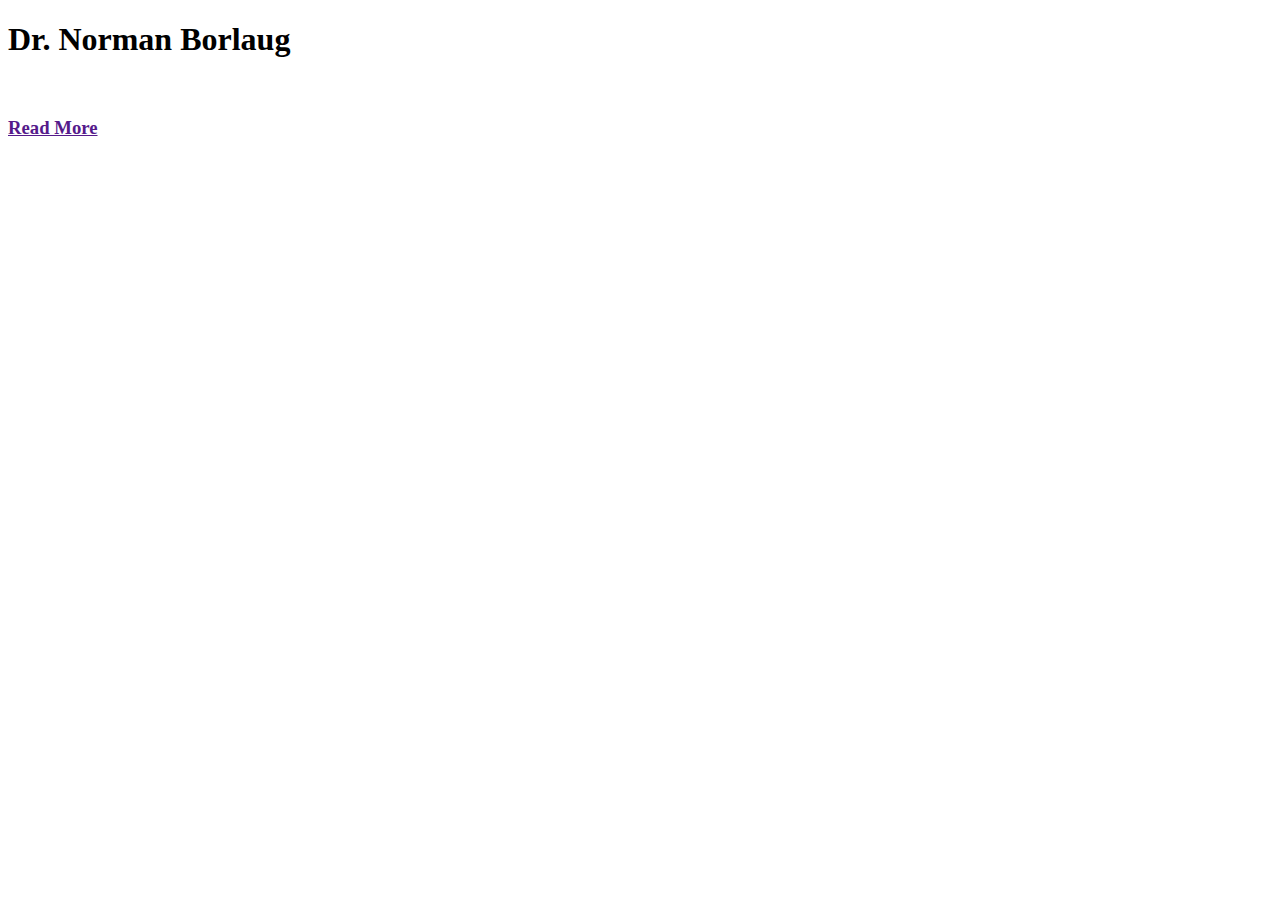
==== index.html @ eb1df5b3 "Added index.html" ====
<!DOCTYPE html>
<html>
  <head>
    <title>FCC Tribute Page</title>
  </head>
  <main id="main">
    <h1 id="title">
        Dr. Norman Borlaug
    </h1>
    <figure id="img-div"><img id="image "src="" alt=""><figcaption id="img-caption"></figure>
    <section id="tribute-info"></section>
    <h3>
    <a href="" target="_blank">Read More</a>
    </h3>
  </main>
</html>
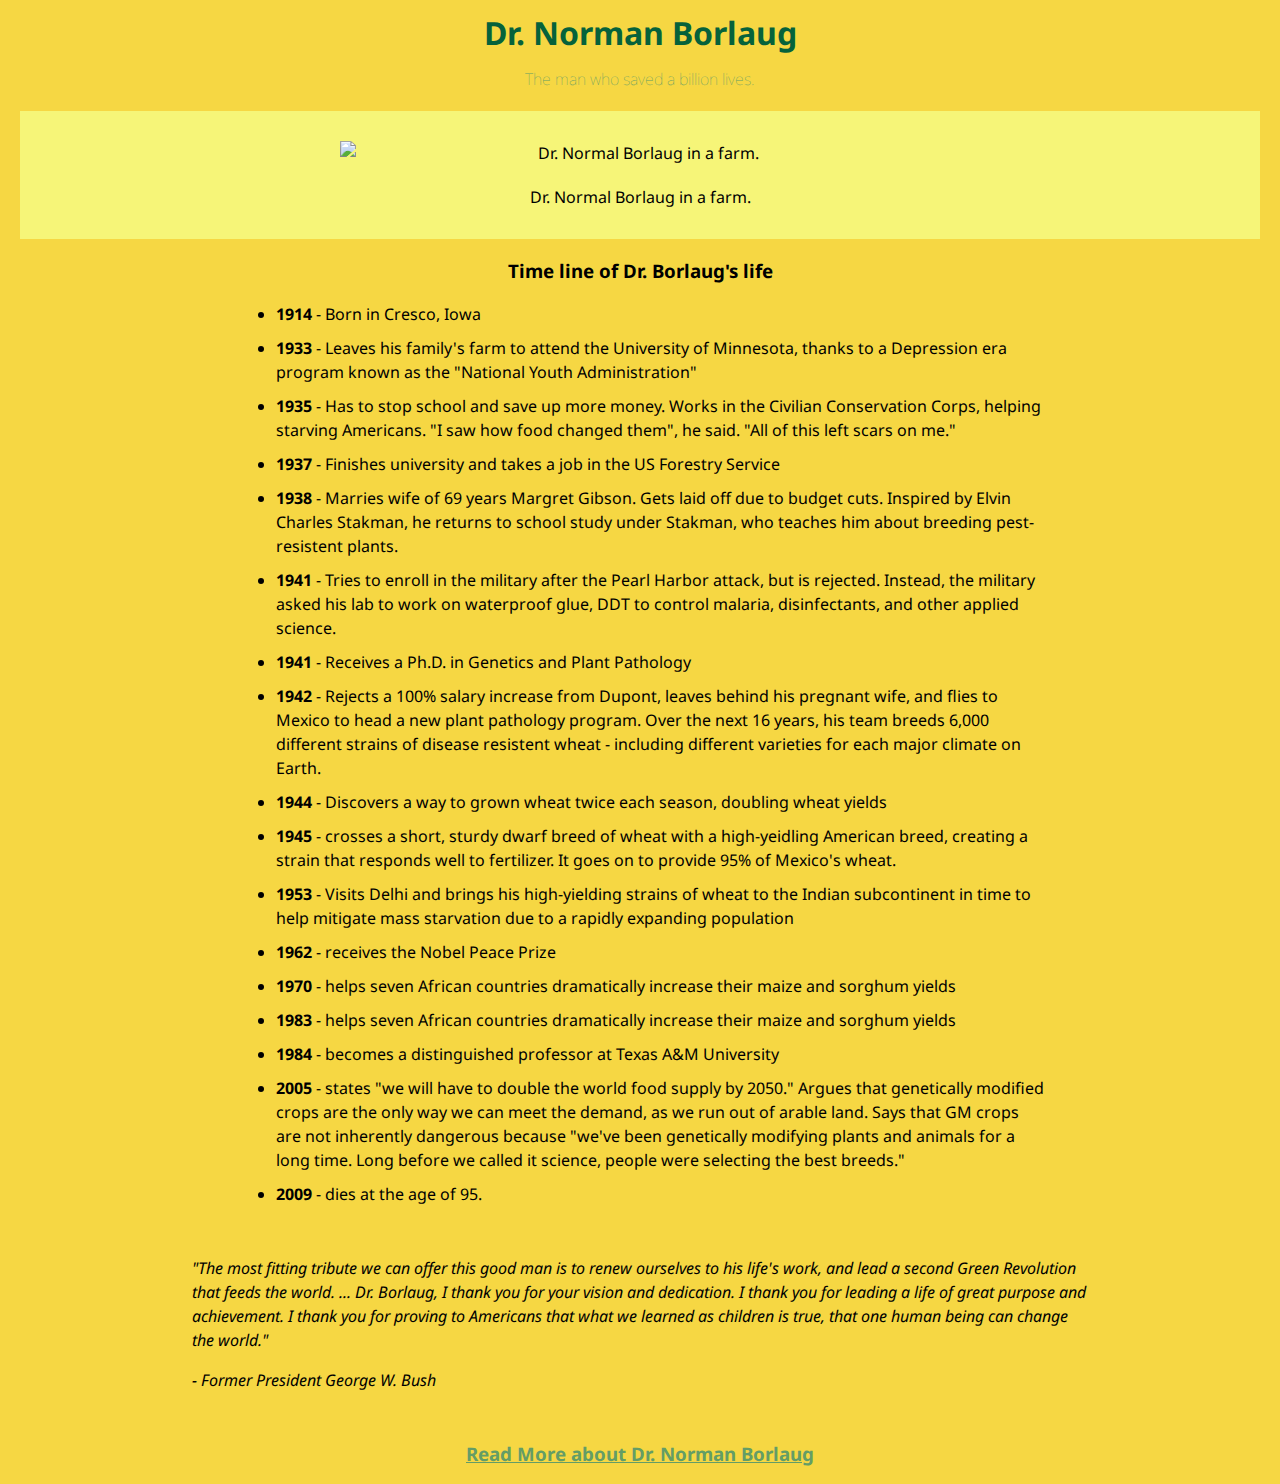
==== commit 77e3a6df: "Updated index.html and added style.css" ====
--- a/index.html
+++ b/index.html
@@ -1,16 +1,58 @@
 <!DOCTYPE html>
 <html>
   <head>
-    <title>FCC Tribute Page</title>
-  </head>
-  <main id="main">
     <h1 id="title">
         Dr. Norman Borlaug
     </h1>
-    <figure id="img-div"><img id="image "src="" alt=""><figcaption id="img-caption"></figure>
-    <section id="tribute-info"></section>
+    <link rel="stylesheet" href="style.css"> 
+    <link href="https://fonts.googleapis.com/css2?family=Noto+Sans&display=swap" rel="stylesheet">   
+    <h2>  The man who saved a billion lives.</h2>
+  </head>
+
+  <body>
+    <main id = "main">
+    <figure id="img-div">
+      <img id="image" src="https://cdn.britannica.com/50/136250-050-E1680FC7/Norman-Borlaug-1970.jpg" alt="Dr. Normal Borlaug in a farm.">
+      <figcaption id="img-caption">
+        Dr. Normal Borlaug in a farm.
+      </figure>
+
+    <section id="tribute-info">
+        <h3>Time line of Dr. Borlaug's life</h3>
+        <ul>
+            <li><strong>1914</strong> - Born in Cresco, Iowa</li>
+            <li><strong>1933</strong> - Leaves his family's farm to attend the University of Minnesota, thanks to a Depression era program known as the "National Youth Administration"</li>
+            <li><strong>1935</strong> - Has to stop school and save up more money. Works in the Civilian Conservation Corps, helping starving Americans. "I saw how food changed them", he said. "All of this left scars on me."</li>
+            <li><strong>1937</strong> - Finishes university and takes a job in the US Forestry Service</li>
+            <li><strong>1938</strong> - Marries wife of 69 years Margret Gibson. Gets laid off due to budget cuts. Inspired by Elvin Charles Stakman, he returns to school study under Stakman, who teaches him about breeding pest-resistent plants.</li>
+            <li><strong>1941</strong> - Tries to enroll in the military after the Pearl Harbor attack, but is rejected. Instead, the military asked his lab to work on waterproof glue, DDT to control malaria, disinfectants, and other applied science.</li>
+            <li><strong>1941</strong> - Receives a Ph.D. in Genetics and Plant Pathology</li>
+            <li><strong>1942</strong> - Rejects a 100% salary increase from Dupont, leaves behind his pregnant wife, and flies to Mexico to head a new plant pathology program. Over the next 16 years, his team breeds 6,000 different strains of disease
+                resistent wheat - including different varieties for each major climate on Earth.</li>
+            <li><strong>1944</strong> - Discovers a way to grown wheat twice each season, doubling wheat yields</li>
+            <li><strong>1945</strong> - crosses a short, sturdy dwarf breed of wheat with a high-yeidling American breed, creating a strain that responds well to fertilizer. It goes on to provide 95% of Mexico's wheat.</li>
+            <li><strong>1953</strong> - Visits Delhi and brings his high-yielding strains of wheat to the Indian subcontinent in time to help mitigate mass starvation due to a rapidly expanding population</li>
+            <li><strong>1962</strong> - receives the Nobel Peace Prize</li>
+            <li><strong>1970</strong> - helps seven African countries dramatically increase their maize and sorghum yields</li>
+            <li><strong>1983</strong> - helps seven African countries dramatically increase their maize and sorghum yields</li>
+            <li><strong>1984</strong> - becomes a distinguished professor at Texas A&M University</li>
+            <li><strong>2005</strong> - states "we will have to double the world food supply by 2050." Argues that genetically modified crops are the only way we can meet the demand, as we run out of arable land. Says that GM crops are not inherently
+                dangerous because "we've been genetically modifying plants and animals for a long time. Long before we called it science, people were selecting the best breeds."</li>
+            <li><strong>2009</strong> - dies at the age of 95.</li>
+        </ul>
+        <blockquote cite="https://www.worldfoodprize.org/index.cfm/87428/39975/tributes_to_norman_borlaug_from_around_the_world">
+          <p>
+            "The most fitting tribute we can offer this good man is to renew ourselves to his life's work, and lead a second Green Revolution that feeds the world. ... Dr. Borlaug, I thank you for your vision and dedication. I thank you for leading a life of great purpose and achievement. I thank you for proving to Americans that what we learned as children is true, that one human being can change the world."
+          </p>
+          <p>
+            - Former President George W. Bush
+          </p>
+        </blockquote>
     <h3>
-    <a href="" target="_blank">Read More</a>
+    <a href="https://en.wikipedia.org/wiki/Norman_Borlaug" target="_blank">Read More about Dr. Norman Borlaug</a>
     </h3>
-  </main>
+    </section>
+    </main>
+  </body>
+
 </html>
--- a/style.css
+++ b/style.css
@@ -0,0 +1,66 @@
+body{
+    background-color:#f6d743;
+    font-family: 'Noto Sans', sans-serif;
+    line-height: 1.5em;
+    text-align: center;
+    margin: 0;
+    padding: 0;
+}
+
+h1{
+    color: #06623b;
+    font-size: 3;
+    font-weight: bold;
+}
+
+h2{
+    color: #649d66;
+    font-size: 1em;
+    font-weight: 100;
+}
+
+#main{
+    background-color:#f6d743;
+}
+
+#image{
+    max-width: 50%;
+    display: block;
+    height: auto;
+    margin: 10px auto;
+}
+
+#img-div{
+    background-color: #f6f578   ;
+    padding: 20px;
+    margin: 20px;
+}
+
+#img-caption{
+    padding: 10px;
+}
+
+ul{
+    text-align: left;
+    max-width: 60%;
+    margin: 0 auto 50px auto;
+}
+
+li{
+    margin: 10px 0;
+}
+
+blockquote{
+    font-style: italic;
+    max-width: 70%;
+    margin: 50px auto 50px auto;
+    text-align: left;
+}
+
+a{
+    color: #649d66;
+}
+
+a:hover{
+    color: rgb(2, 56, 2);
+}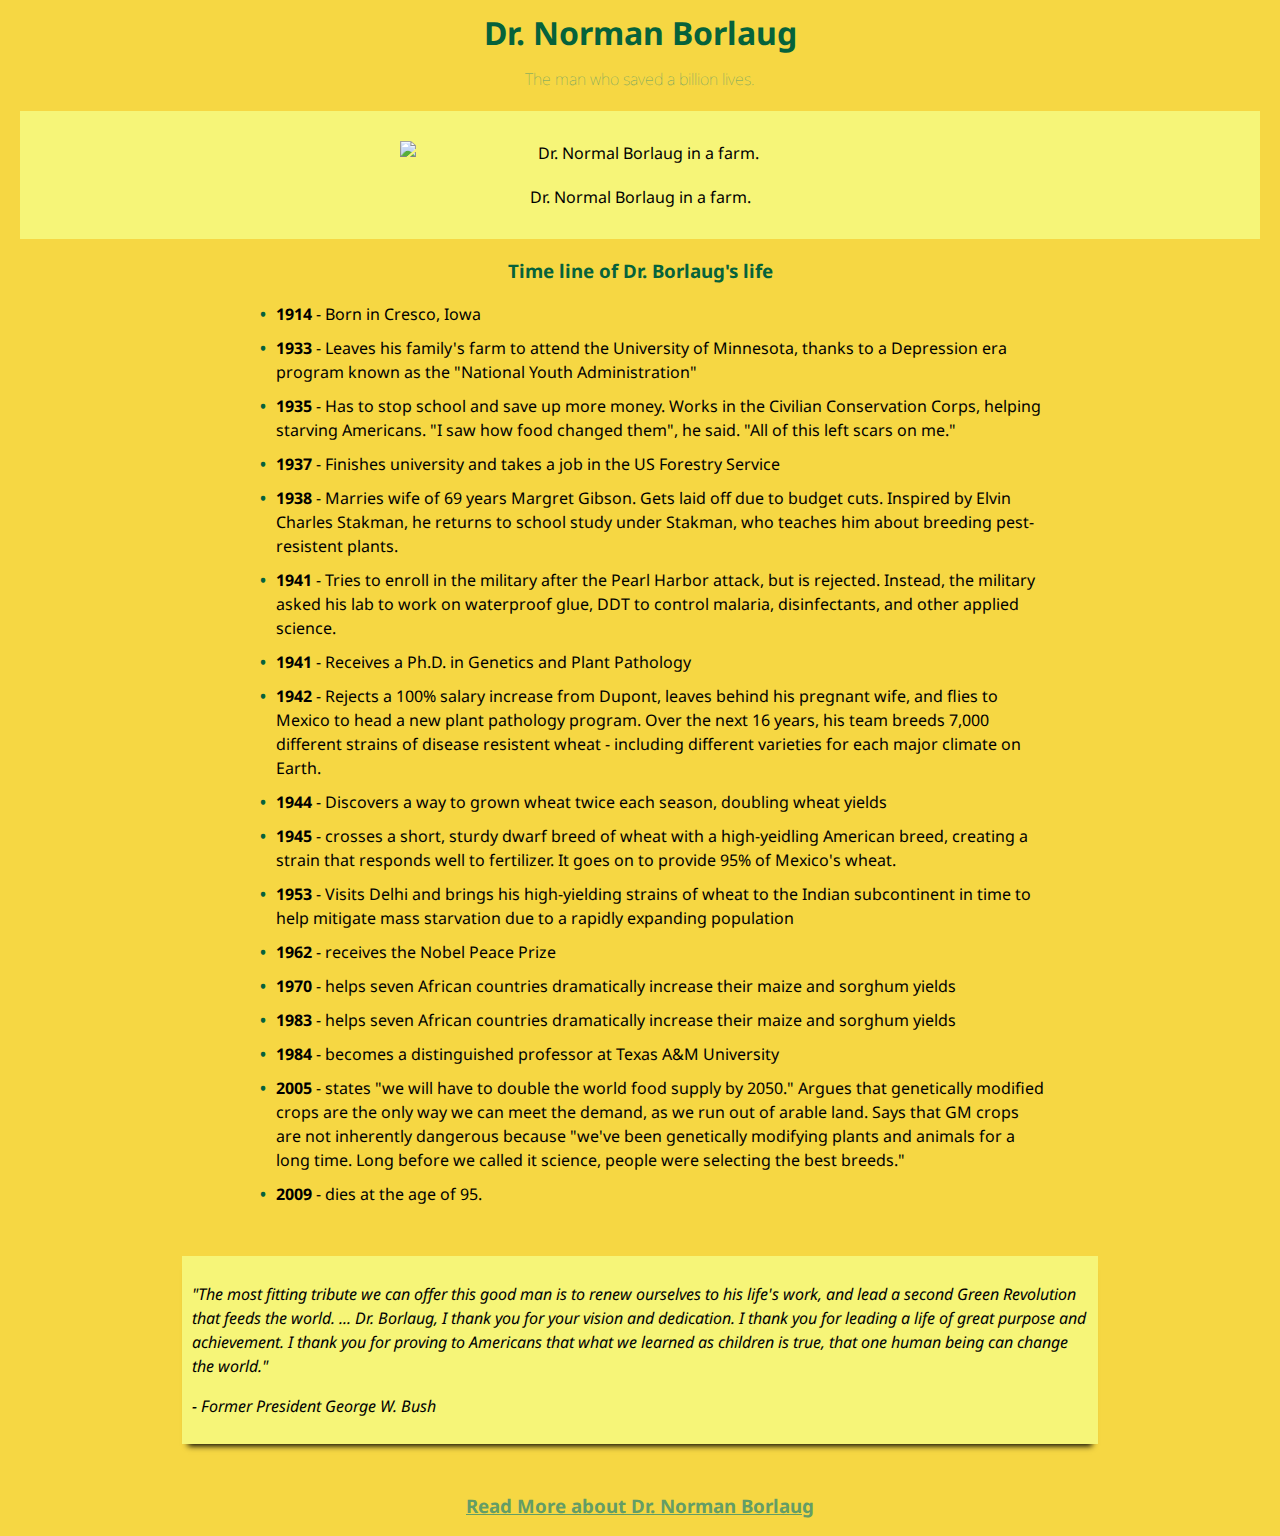
==== commit 72176b4e: "Project Completed" ====
--- a/index.html
+++ b/index.html
@@ -27,7 +27,7 @@
             <li><strong>1938</strong> - Marries wife of 69 years Margret Gibson. Gets laid off due to budget cuts. Inspired by Elvin Charles Stakman, he returns to school study under Stakman, who teaches him about breeding pest-resistent plants.</li>
             <li><strong>1941</strong> - Tries to enroll in the military after the Pearl Harbor attack, but is rejected. Instead, the military asked his lab to work on waterproof glue, DDT to control malaria, disinfectants, and other applied science.</li>
             <li><strong>1941</strong> - Receives a Ph.D. in Genetics and Plant Pathology</li>
-            <li><strong>1942</strong> - Rejects a 100% salary increase from Dupont, leaves behind his pregnant wife, and flies to Mexico to head a new plant pathology program. Over the next 16 years, his team breeds 6,000 different strains of disease
+            <li><strong>1942</strong> - Rejects a 100% salary increase from Dupont, leaves behind his pregnant wife, and flies to Mexico to head a new plant pathology program. Over the next 16 years, his team breeds 7,000 different strains of disease
                 resistent wheat - including different varieties for each major climate on Earth.</li>
             <li><strong>1944</strong> - Discovers a way to grown wheat twice each season, doubling wheat yields</li>
             <li><strong>1945</strong> - crosses a short, sturdy dwarf breed of wheat with a high-yeidling American breed, creating a strain that responds well to fertilizer. It goes on to provide 95% of Mexico's wheat.</li>
@@ -45,11 +45,11 @@
             "The most fitting tribute we can offer this good man is to renew ourselves to his life's work, and lead a second Green Revolution that feeds the world. ... Dr. Borlaug, I thank you for your vision and dedication. I thank you for leading a life of great purpose and achievement. I thank you for proving to Americans that what we learned as children is true, that one human being can change the world."
           </p>
           <p>
-            - Former President George W. Bush
+            -     Former President George W. Bush
           </p>
         </blockquote>
     <h3>
-    <a href="https://en.wikipedia.org/wiki/Norman_Borlaug" target="_blank">Read More about Dr. Norman Borlaug</a>
+    <a href="https://en.wikipedia.org/wiki/Norman_Borlaug" target="_blank" id="tribute-link">Read More about Dr. Norman Borlaug</a>
     </h3>
     </section>
     </main>
--- a/style.css
+++ b/style.css
@@ -1,5 +1,5 @@
-body{
-    background-color:#f6d743;
+body {
+    background-color: #f6d743;
     font-family: 'Noto Sans', sans-serif;
     line-height: 1.5em;
     text-align: center;
@@ -7,60 +7,80 @@
     padding: 0;
 }
 
-h1{
+h1 {
     color: #06623b;
     font-size: 3;
     font-weight: bold;
 }
 
-h2{
+h2 {
     color: #649d66;
     font-size: 1em;
     font-weight: 100;
 }
 
-#main{
-    background-color:#f6d743;
+h3 {
+    color: #06623b;
+}
+#main {
+    background-color: #f6d743;
 }
 
-#image{
-    max-width: 50%;
+#image {
+    max-width: 40%;
     display: block;
     height: auto;
     margin: 10px auto;
 }
 
-#img-div{
-    background-color: #f6f578   ;
+#img-div {
+    background-color: #f6f578;
     padding: 20px;
     margin: 20px;
 }
 
-#img-caption{
+#img-caption {
     padding: 10px;
 }
 
-ul{
+ul {
     text-align: left;
     max-width: 60%;
     margin: 0 auto 50px auto;
+    list-style: none;
 }
 
-li{
+ul li::before {
+    content: '\2022';
+    color: #06623b;
+    font-weight: bold;
+    display: inline-block;
+    width: 1em;
+    margin-left: -1em;
+}
+
+li {
     margin: 10px 0;
 }
 
-blockquote{
+blockquote {
+    background-color: #f6f578;
     font-style: italic;
     max-width: 70%;
     margin: 50px auto 50px auto;
+    padding: 10px;
     text-align: left;
+    box-shadow: 0 8px 6px -6px black;
 }
 
-a{
+a {
     color: #649d66;
 }
 
-a:hover{
+a:hover {
     color: rgb(2, 56, 2);
-}+}
+
+a:visited {
+    color: black;
+}
